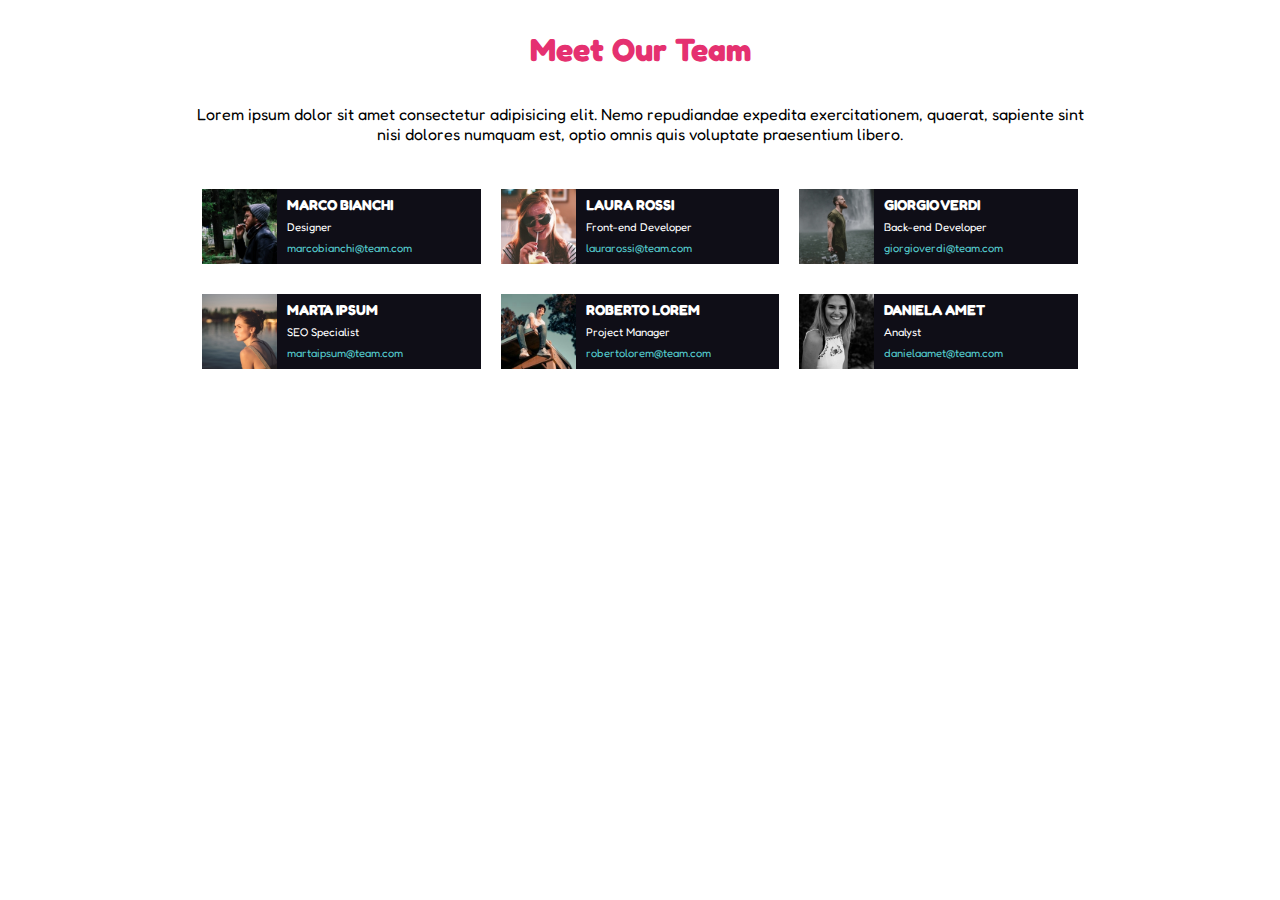
==== index.html @ 02de47f9 "Add files via upload" ====
<!DOCTYPE html>
<html lang="en">
<head>
  <meta charset="UTF-8">
  <meta name="viewport" content="width=device-width, initial-scale=1.0">
  <link rel="stylesheet" href="css/style.css">
  <link rel="preconnect" href="https://fonts.googleapis.com">
  <link rel="preconnect" href="https://fonts.gstatic.com" crossorigin>
  <link href="https://fonts.googleapis.com/css2?family=Fredoka:wght@300;400&display=swap" rel="stylesheet">

  <title>Float Cards</title>
</head>
<body>
  <div class="container">
    <header>
    <!-- titulo -->
    <h1>Meet Our Team</h1>
    <!-- /titulo -->
    </header>
    <main>
    <!-- texto -->
    <section class="texto">
      <p>Lorem ipsum dolor sit amet consectetur adipisicing elit. Nemo repudiandae expedita exercitationem, quaerat, sapiente sint nisi dolores numquam est, optio omnis quis voluptate praesentium libero.
      </p>

    </section>
    <!-- /texto -->
    <section>
      <div class="cards">
    <!-- cards -->
        <div class="card marco">
          <div class="foto marco">
          </div>
            <p class="info nombre">Marco Bianchi</p>
            <p class="info trabajo">Designer</p>
            <p class="info correo">marcobianchi&commat;team.com</p>
        </div>
        <div class="card laura">
          <div class="foto laura">
          </div>
            <p class="info nombre">Laura Rossi</p>
            <p class="info trabajo">Front-end Developer</p>
            <p class="info correo">laurarossi&commat;team.com</p>
        </div>
        <div class="card giorgio">
          <div class="foto giorgio">
          </div>
            <p class="info nombre">Giorgio Verdi</p>
            <p class="info trabajo">Back-end Developer</p>
            <p class="info correo">giorgioverdi&commat;team.com</p>
        </div>
        <div class="card marta">
            <div class="foto marta">
            </div>
              <p class="info nombre">Marta Ipsum</p>
              <p class="info trabajo">SEO Specialist</p>
              <p class="info correo">martaipsum&commat;team.com</p>
        </div>
        <div class="card roberto">
              <div class="foto roberto">
              </div>
                <p class="info nombre">Roberto Lorem</p>
                <p class="info trabajo">Project Manager</p>
                <p class="info correo">robertolorem&commat;team.com</p>
        </div>
        <div class="card daniela">
          <div class="foto daniela">
          </div>
            <p class="info nombre">Daniela Amet</p>
            <p class="info trabajo">Analyst</p>
            <p class="info correo">danielaamet&commat;team.com</p>
        </div>
    <!-- /cards -->
      </div>
    </section>
    </main>
  </div>
  
</body>
</html>
---- css/style.css ----
/* general */
*{
  padding: 0;
  margin: 0;
  box-sizing:border-box;
  font-family: 'Fredoka', sans-serif;
  
}
clearfix::after{
  content: '';
  display: table;
  clear: both;
}
/* container */
.container{
  margin: auto;
  width: 70%;
  max-width: 1200px;
}
/* header */
header{
  color:#E53170;
  text-align: center;
  padding: 30px 0px 5px 0px;
}
/* main */
main .texto{
  text-align: center;
  padding: 30px 0px;
}
/* cards */
.cards{
  align-items: center;
}
.card{
  width: calc((100% - 60px) / 3 );
  background-color: #0F0E17;
  height: 75px;
  float: left;
  margin: 15px 10px;
  min-width: 250px;
}
.info{
  padding-top: 7px;
}
.foto{
  height: 75px;
  width: 75px;
  background-size: cover;
  float: left;
  margin-right: 10px;
}
/* info */
.nombre{
  color: white;
  font-size: .9rem;
  font-weight: bold;
  text-transform: uppercase;
}
.trabajo{
  color: white;
  font-size: .7rem;
}
.correo{
  font-size: .7rem;
  color: #55CCCE;
}
/* fotos */
.foto.marco{
  background-image: url(../img/male1.png);
}
.foto.laura{
  background-image: url(../img/female1.png);
}
.foto.giorgio{
  background-image: url(../img/male2.png);
}
.foto.marta{
  background-image: url(../img/female2.png);
}
.foto.roberto{
  background-image: url(../img/male3.png);
}
.foto.daniela{
  background-image: url(../img/female3.png);
}
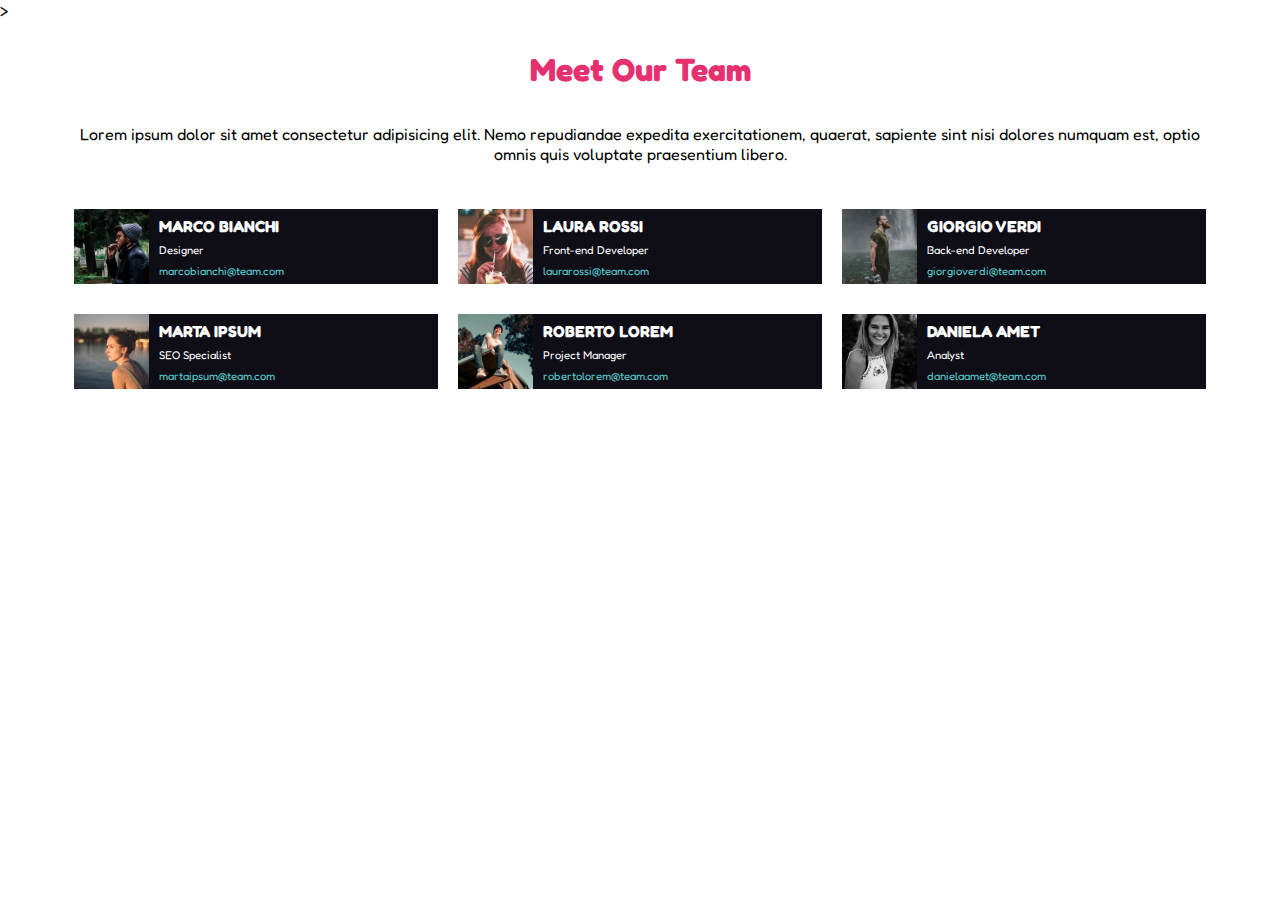
==== commit 39fcc733: "change font" ====
--- a/index.html
+++ b/index.html
@@ -6,7 +6,8 @@
   <link rel="stylesheet" href="css/style.css">
   <link rel="preconnect" href="https://fonts.googleapis.com">
   <link rel="preconnect" href="https://fonts.gstatic.com" crossorigin>
-  <link href="https://fonts.googleapis.com/css2?family=Fredoka:wght@300;400&display=swap" rel="stylesheet">
+  <link href="https://fonts.googleapis.com/css2?family=Fredoka:wght@300;400;700&display=swap" rel="stylesheet">
+  >
 
   <title>Float Cards</title>
 </head>
--- a/css/style.css
+++ b/css/style.css
@@ -1,49 +1,51 @@
 /* general */
-*{
+* {
   padding: 0;
   margin: 0;
   box-sizing:border-box;
   font-family: 'Fredoka', sans-serif;
-  
 }
-clearfix::after{
+clearfix::after {
   content: '';
   display: table;
   clear: both;
 }
 /* container */
-.container{
+.container {
   margin: auto;
-  width: 70%;
+  width: 90%;
   max-width: 1200px;
 }
+
 /* header */
-header{
+header {
   color:#E53170;
   text-align: center;
+  font-weight: bold;
   padding: 30px 0px 5px 0px;
 }
 /* main */
-main .texto{
+main .texto {
   text-align: center;
   padding: 30px 0px;
 }
 /* cards */
-.cards{
+.cards {
   align-items: center;
 }
-.card{
+.card {
   width: calc((100% - 60px) / 3 );
   background-color: #0F0E17;
   height: 75px;
   float: left;
   margin: 15px 10px;
-  min-width: 250px;
+  min-width: 220px;
+  
 }
-.info{
+.info {
   padding-top: 7px;
 }
-.foto{
+.foto {
   height: 75px;
   width: 75px;
   background-size: cover;
@@ -51,36 +53,36 @@
   margin-right: 10px;
 }
 /* info */
-.nombre{
+.nombre {
   color: white;
-  font-size: .9rem;
+  font-size: 1rem;
   font-weight: bold;
   text-transform: uppercase;
 }
-.trabajo{
+.trabajo {
   color: white;
   font-size: .7rem;
 }
-.correo{
+.correo {
   font-size: .7rem;
   color: #55CCCE;
 }
 /* fotos */
-.foto.marco{
+.foto.marco {
   background-image: url(../img/male1.png);
 }
-.foto.laura{
+.foto.laura {
   background-image: url(../img/female1.png);
 }
-.foto.giorgio{
+.foto.giorgio {
   background-image: url(../img/male2.png);
 }
-.foto.marta{
+.foto.marta {
   background-image: url(../img/female2.png);
 }
-.foto.roberto{
+.foto.roberto {
   background-image: url(../img/male3.png);
 }
-.foto.daniela{
+.foto.daniela {
   background-image: url(../img/female3.png);
 }
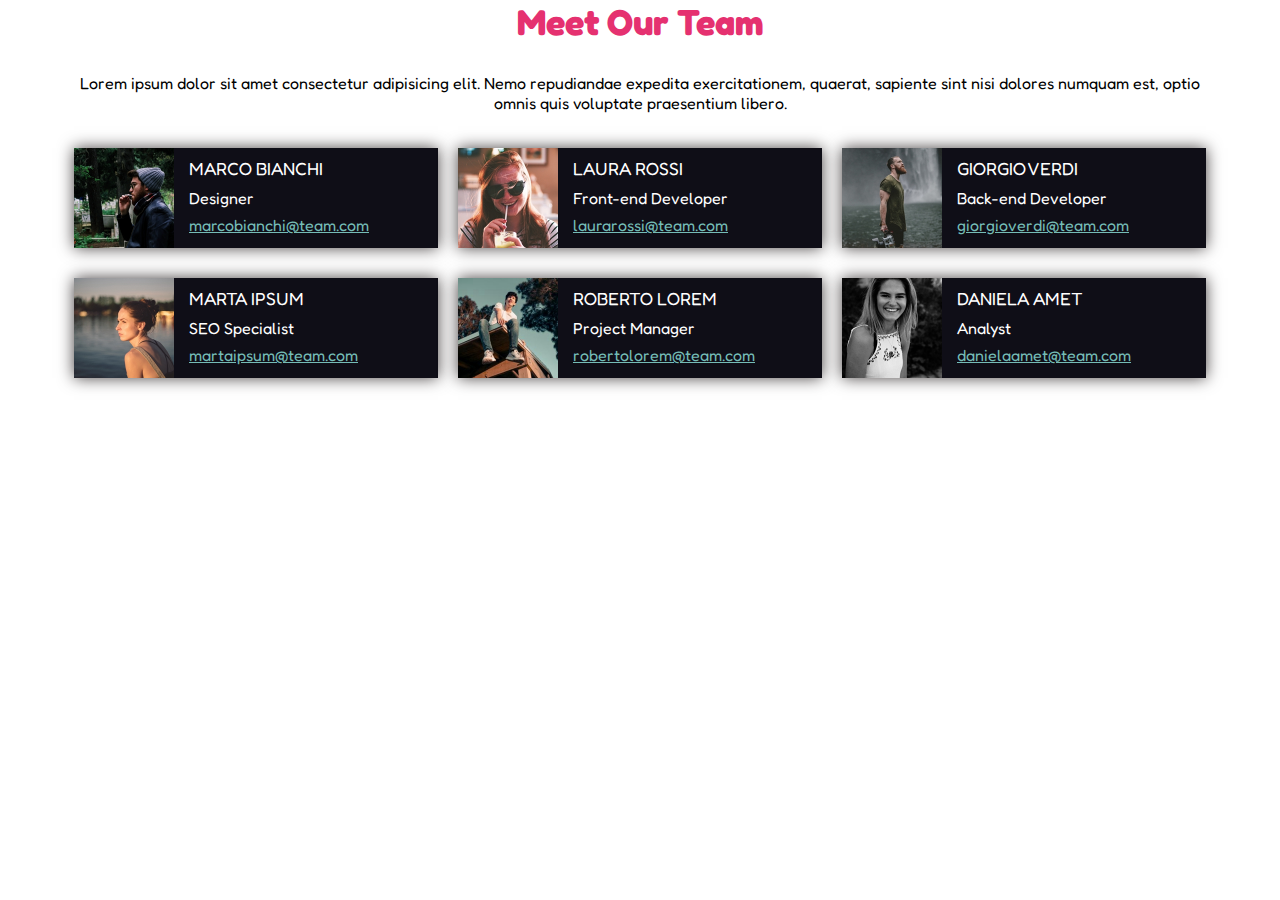
==== commit d2a2ac60: "corrections:correct and followed the instructions" ====
--- a/index.html
+++ b/index.html
@@ -7,7 +7,7 @@
   <link rel="preconnect" href="https://fonts.googleapis.com">
   <link rel="preconnect" href="https://fonts.gstatic.com" crossorigin>
   <link href="https://fonts.googleapis.com/css2?family=Fredoka:wght@300;400;700&display=swap" rel="stylesheet">
-  >
+  
 
   <title>Float Cards</title>
 </head>
@@ -18,6 +18,8 @@
     <h1>Meet Our Team</h1>
     <!-- /titulo -->
     </header>
+
+
     <main>
     <!-- texto -->
     <section class="texto">
@@ -27,51 +29,69 @@
     </section>
     <!-- /texto -->
     <section>
-      <div class="cards">
-    <!-- cards -->
-        <div class="card marco">
-          <div class="foto marco">
+      <div class="cards clearfix">
+        <div class="row">
+          <div class="col">
+            <div class="card clearfix">
+              <img src="img/male1.png" alt="marco">
+              <div class="info">
+                <p>MARCO BIANCHI</p>
+                <span class="role">Designer</span>
+                <a href="#" class="correo">marcobianchi@team.com</a>
+              </div>
+            </div>
           </div>
-            <p class="info nombre">Marco Bianchi</p>
-            <p class="info trabajo">Designer</p>
-            <p class="info correo">marcobianchi&commat;team.com</p>
+          <div class="col">
+            <div class="card clearfix">
+              <img src="img/female1.png" alt="laura">
+              <div class="info">
+                <p>LAURA ROSSI</p>
+                <span class="role">Front-end Developer</span>
+                <a href="#" class="correo">laurarossi@team.com</a>
+              </div>
+            </div>
+          </div>     
+          <div class="col">
+            <div class="card clearfix">
+              <img src="img/male2.png" alt="giorgio">
+              <div class="info">
+                <p>GIORGIO VERDI</p>
+                <span class="role">Back-end Developer</span>
+                <a href="#" class="correo">giorgioverdi@team.com</a>
+              </div>
+            </div>
+          </div>
+          <div class="col">
+            <div class="card clearfix">
+              <img src="img/female2.png" alt="marta">
+              <div class="info">
+                <p>MARTA IPSUM</p>
+                <span class="role">SEO Specialist</span>
+                <a href="#" class="correo">martaipsum@team.com</a>
+              </div>
+            </div>
+          </div>
+          <div class="col">
+            <div class="card clearfix">
+              <img src="img/male3.png" alt="roberto">
+              <div class="info">
+                <p>ROBERTO LOREM</p>
+                <span class="role">Project Manager</span>
+                <a href="#" class="correo">robertolorem@team.com</a>
+              </div>
+            </div>
+          </div>
+          <div class="col">
+            <div class="card clearfix">
+              <img src="img/female3.png" alt="daniela">
+              <div class="info">
+                <p>DANIELA AMET</p>
+                <span class="role">Analyst</span>
+                <a href="#" class="correo">danielaamet@team.com</a>
+              </div>
+            </div>
+          </div>
         </div>
-        <div class="card laura">
-          <div class="foto laura">
-          </div>
-            <p class="info nombre">Laura Rossi</p>
-            <p class="info trabajo">Front-end Developer</p>
-            <p class="info correo">laurarossi&commat;team.com</p>
-        </div>
-        <div class="card giorgio">
-          <div class="foto giorgio">
-          </div>
-            <p class="info nombre">Giorgio Verdi</p>
-            <p class="info trabajo">Back-end Developer</p>
-            <p class="info correo">giorgioverdi&commat;team.com</p>
-        </div>
-        <div class="card marta">
-            <div class="foto marta">
-            </div>
-              <p class="info nombre">Marta Ipsum</p>
-              <p class="info trabajo">SEO Specialist</p>
-              <p class="info correo">martaipsum&commat;team.com</p>
-        </div>
-        <div class="card roberto">
-              <div class="foto roberto">
-              </div>
-                <p class="info nombre">Roberto Lorem</p>
-                <p class="info trabajo">Project Manager</p>
-                <p class="info correo">robertolorem&commat;team.com</p>
-        </div>
-        <div class="card daniela">
-          <div class="foto daniela">
-          </div>
-            <p class="info nombre">Daniela Amet</p>
-            <p class="info trabajo">Analyst</p>
-            <p class="info correo">danielaamet&commat;team.com</p>
-        </div>
-    <!-- /cards -->
       </div>
     </section>
     </main>
--- a/css/style.css
+++ b/css/style.css
@@ -2,19 +2,25 @@
 * {
   padding: 0;
   margin: 0;
-  box-sizing:border-box;
+  box-sizing: border-box;
   font-family: 'Fredoka', sans-serif;
 }
-clearfix::after {
+.clearfix::after {
   content: '';
   display: table;
   clear: both;
+}
+.debug{
+background-color: rgb(224, 2, 2);
+border:1px solid black;
+min-height: 100px;
 }
 /* container */
 .container {
   margin: auto;
   width: 90%;
   max-width: 1200px;
+  font-size: 18px;
 }
 
 /* header */
@@ -22,67 +28,55 @@
   color:#E53170;
   text-align: center;
   font-weight: bold;
-  padding: 30px 0px 5px 0px;
+  padding: 30px auto;
 }
 /* main */
 main .texto {
   text-align: center;
-  padding: 30px 0px;
+  padding-top: 30px;
+  font-size: 1rem; 
 }
-/* cards */
-.cards {
-  align-items: center;
+.row{
+  margin-top: 20px;
 }
-.card {
-  width: calc((100% - 60px) / 3 );
-  background-color: #0F0E17;
-  height: 75px;
+
+.col{
+  padding: 15px 10px;
+  min-width: 350px;
+}
+.row .col{
   float: left;
-  margin: 15px 10px;
-  min-width: 220px;
-  
+  width: calc(100% /3);
+}
+.card{
+  background-color: rgb(15,14,23);
+  color: white;
+  box-shadow: 0px 0px 15px rgb(71, 66, 66);
 }
 .info {
-  padding-top: 7px;
+  padding: 10px 15px;
+  display: inline-block;
+
 }
-.foto {
-  height: 75px;
-  width: 75px;
-  background-size: cover;
+.card p, .role{
+  margin-bottom: 7px;
+}
+.card img, 
+.card.info{
   float: left;
-  margin-right: 10px;
 }
-/* info */
-.nombre {
-  color: white;
+.card img{
+  width: 100px;
+}
+.info p{
+  font-size: 1.1rem;
+}
+.info .role{
+  display: inline-block;
   font-size: 1rem;
-  font-weight: bold;
-  text-transform: uppercase;
 }
-.trabajo {
-  color: white;
-  font-size: .7rem;
-}
-.correo {
-  font-size: .7rem;
-  color: #55CCCE;
-}
-/* fotos */
-.foto.marco {
-  background-image: url(../img/male1.png);
-}
-.foto.laura {
-  background-image: url(../img/female1.png);
-}
-.foto.giorgio {
-  background-image: url(../img/male2.png);
-}
-.foto.marta {
-  background-image: url(../img/female2.png);
-}
-.foto.roberto {
-  background-image: url(../img/male3.png);
-}
-.foto.daniela {
-  background-image: url(../img/female3.png);
-}
+.info .correo{
+  display: block;
+  font-size: 1rem;
+  color: #75BCB6;
+}